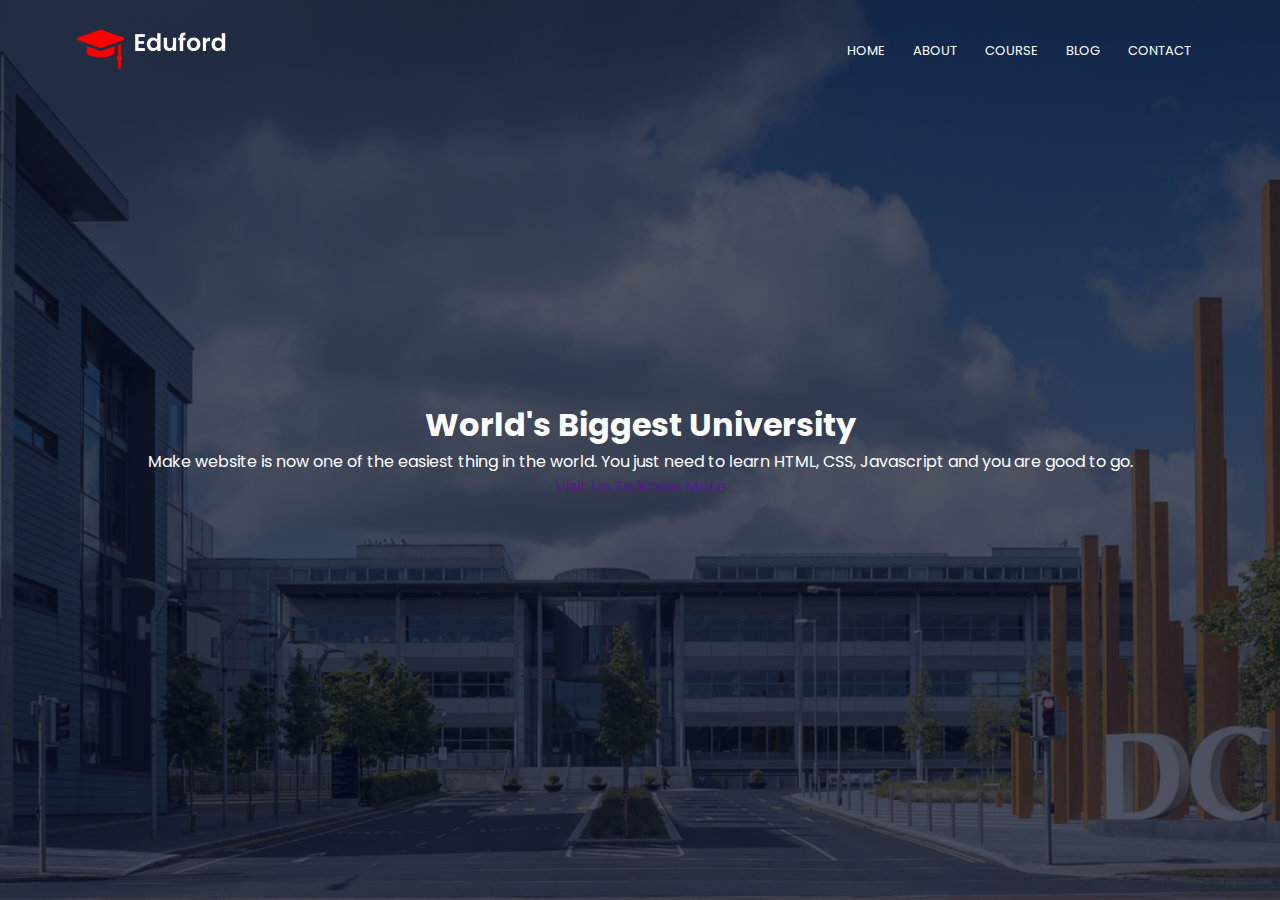
==== index.html @ a38639d3 "Add new file" ====
<!DOCTYPE html>
<html lang="en">
    <head>
        <meta name="viewport" content="width=device-width, initial-scale=1.0">
        <title>University Website Design - Easy Tutorials</title>
        <link rel="stylesheet" href="styles.css">
        <link rel="preconnect" href="https://fonts.googleapis.com">
        <link rel="preconnect" href="https://fonts.gstatic.com" crossorigin>
        <link href="https://fonts.googleapis.com/css2?family=Poppins:wght@100;200;300;400;600;700&display=swap" rel="stylesheet">
    </head>

    <body>
        <section class="header"> 
            <nav>
                <a href="index.html"><img src="images/logo.png" alt="Logo"></a>
                <div class="nav-links">
                    <ul>
                        <li><a href="">HOME</a></li>
                        <li><a href="">ABOUT</a></li>
                        <li><a href="">COURSE</a></li>
                        <li><a href="">BLOG</a></li>
                        <li><a href="">CONTACT</a></li>
                    </ul>
                </div>
            </nav>
            <div class="text-box">
                <h1>World's Biggest University</h1>
                <p>Make website is now one of the easiest thing in the world. You just need
                    to learn HTML, CSS, Javascript and you are good to go.
                </p>
                <a href="">Visit Us To Know More</a>
            </div>
        </section>

    </body>
</html>
---- styles.css ----
*{
    padding: 0;
    margin: 0;
    font-family: 'Poppins', sans-serif;
}

.header {
    min-height: 100vh;
    width: 100%;
    background-image: linear-gradient(rgba(4,9,30,0.7), rgba(4,9,30,0.7)), url(images/banner.png);
    background-position: center;
    background-size: cover;
    position: relative;
}
nav{
    display: flex;
    padding: 2% 6%;
    justify-content: space-between;
    align-items: center;
}
nav img {
    width: 150px;
}
.nav-links{
    flex: 1;
    text-align: right;
}
.nav-links ul li {
    list-style: none;
    display: inline-block;
    padding: 8px 12px;
    position: relative;
}
.nav-links ul li a {
    color: #fff;
    text-decoration: none;
    font-size: 13px;
}
.nav-links ul li::after{
    content: '';
    width: 0%;
    height: 2px;
    background: #f44336;
    display: block;
    margin: auto;
    transition: 0.5s;
}
.nav-links ul li:hover::after{
    width: 100%;
}
.text-box{
    width: 90%;
    color: #fff;
    position: absolute;
    top: 50%;
    left: 50%;
    transform: translate(-50%, -50%);
    text-align: center;
}
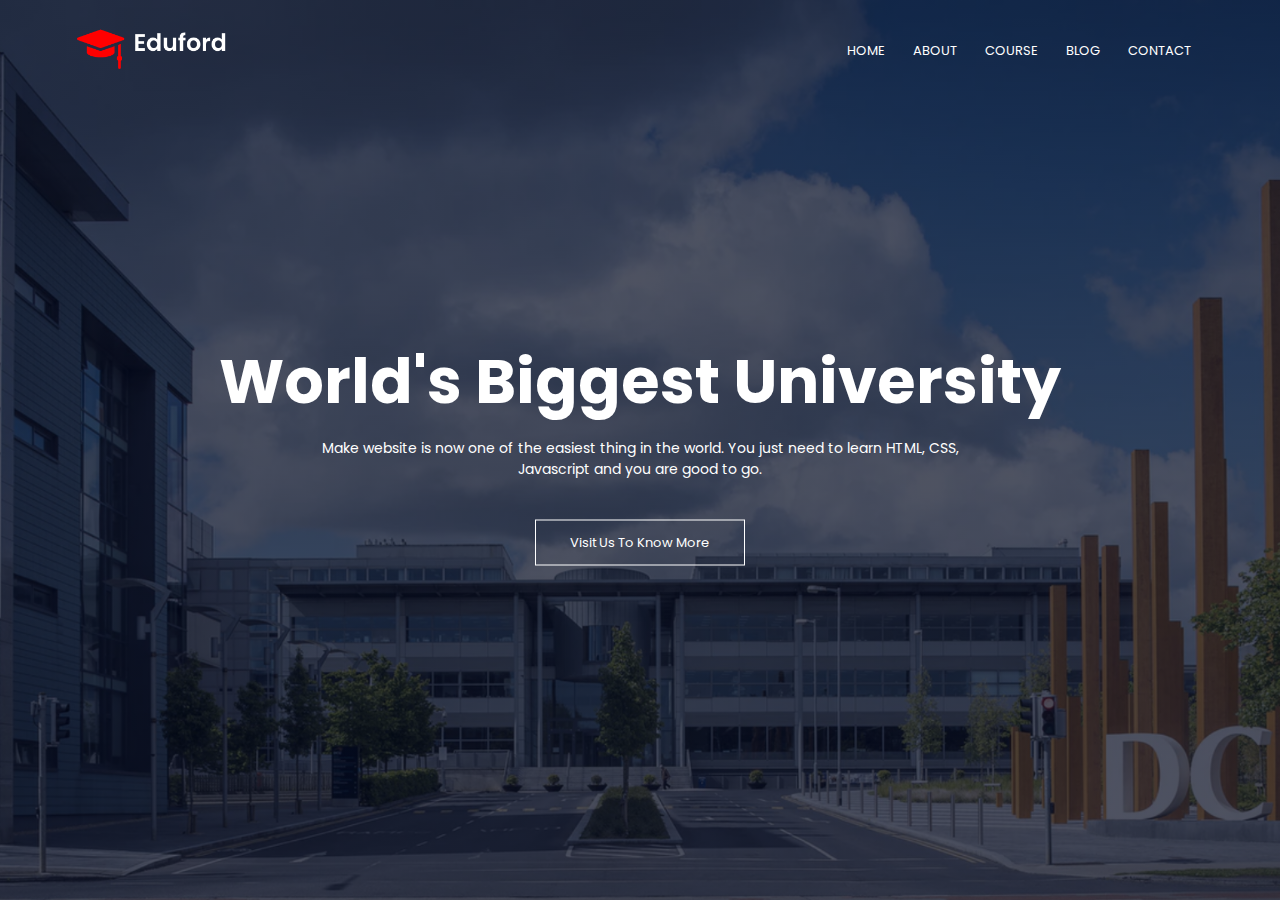
==== commit 38216113: "update index.html" ====
--- a/index.html
+++ b/index.html
@@ -26,9 +26,9 @@
             <div class="text-box">
                 <h1>World's Biggest University</h1>
                 <p>Make website is now one of the easiest thing in the world. You just need
-                    to learn HTML, CSS, Javascript and you are good to go.
+                    to learn HTML, CSS, <br> Javascript and you are good to go.
                 </p>
-                <a href="">Visit Us To Know More</a>
+                <a href="" class="hero-btn">Visit Us To Know More</a>
             </div>
         </section>
 
--- a/styles.css
+++ b/styles.css
@@ -56,4 +56,27 @@
     left: 50%;
     transform: translate(-50%, -50%);
     text-align: center;
-}+}
+.text-box h1{
+    font-size: 62px;
+}
+.text-box p{
+    margin: 10px 0 40px;
+    font-size: 14px;
+    color: #fff
+}
+.hero-btn{
+    display: inline-block;
+    text-decoration: none;
+    color: #fff;
+    border: 1px solid #fff;
+    padding: 12px 34px;
+    font-size: 13px;
+    background: transparent;
+    position: relative;
+    cursor: pointer;
+}
+
+
+
+
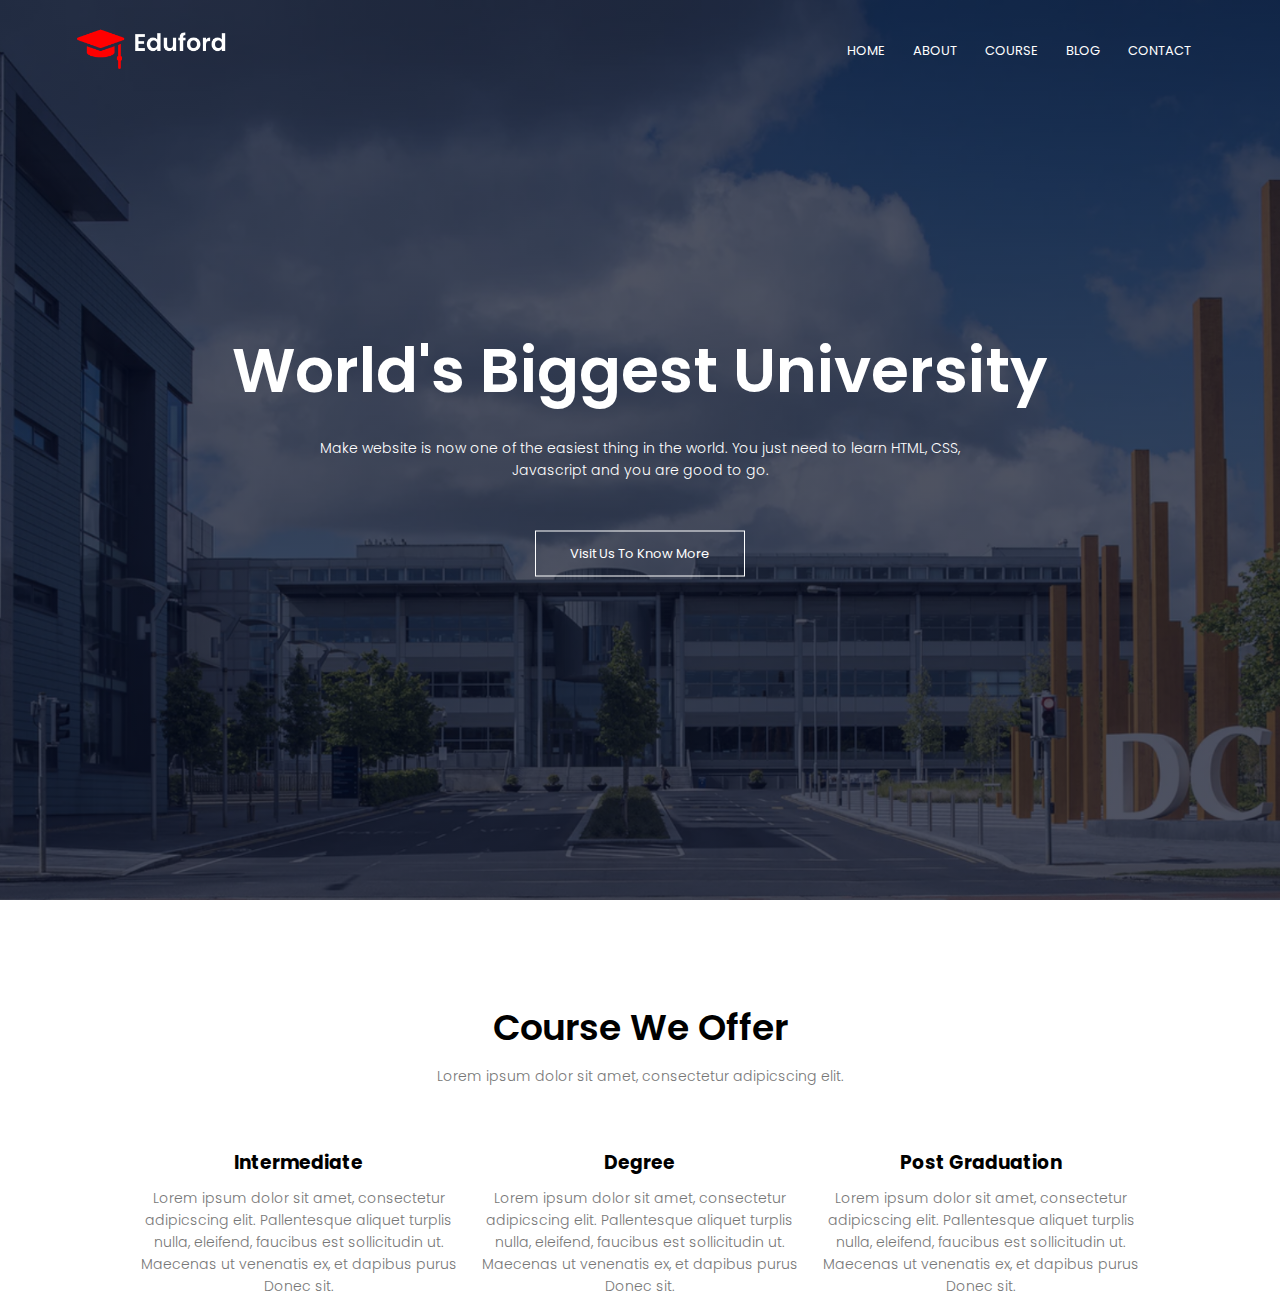
==== commit a056fd4c: "add course" ====
--- a/index.html
+++ b/index.html
@@ -32,5 +32,38 @@
             </div>
         </section>
 
+        <!-- Course-->
+        <section class="course">
+            <h1>Course We Offer</h1>
+            <p>Lorem ipsum dolor sit amet, consectetur adipicscing elit.</p>
+
+            <div class="row">
+                <div class="course-col">
+                    <h3>Intermediate</h3>
+                    <p>Lorem ipsum dolor sit amet, consectetur adipicscing elit.
+                        Pallentesque aliquet turplis nulla, eleifend, faucibus est
+                        sollicitudin ut. Maecenas ut venenatis ex, et dapibus purus
+                        Donec sit.
+                    </p>
+                </div>
+                <div class="course-col">
+                    <h3>Degree</h3>
+                    <p>Lorem ipsum dolor sit amet, consectetur adipicscing elit.
+                        Pallentesque aliquet turplis nulla, eleifend, faucibus est
+                        sollicitudin ut. Maecenas ut venenatis ex, et dapibus purus
+                        Donec sit.
+                    </p>
+                </div>
+                <div class="course-col">
+                    <h3>Post Graduation</h3>
+                    <p>Lorem ipsum dolor sit amet, consectetur adipicscing elit.
+                        Pallentesque aliquet turplis nulla, eleifend, faucibus est
+                        sollicitudin ut. Maecenas ut venenatis ex, et dapibus purus
+                        Donec sit.
+                    </p>
+                </div>
+            </div>
+        </section>
+
     </body>
 </html>--- a/styles.css
+++ b/styles.css
@@ -76,7 +76,36 @@
     position: relative;
     cursor: pointer;
 }
+.hero-btn:hover{
+    border: 1px solid #f44336;
+    background: #f44336;
+    transition: 1s;
+}
 
 
+/* ---Course--- */
+.course{
+    width: 80%;
+    margin: auto;
+    text-align: center;
+    padding-top: 100px;
+}
+h1{
+    font-size: 36px;
+    font-weight: 600;
+}
+p{
+    color: #777;
+    font-size: 14px;
+    font-weight: 300;
+    line-height: 22px;
+    padding: 10px;
+}
+
+.row{
+    margin-top: 5%;
+    display: flex;
+    justify-content: space-between;
+}
 
 
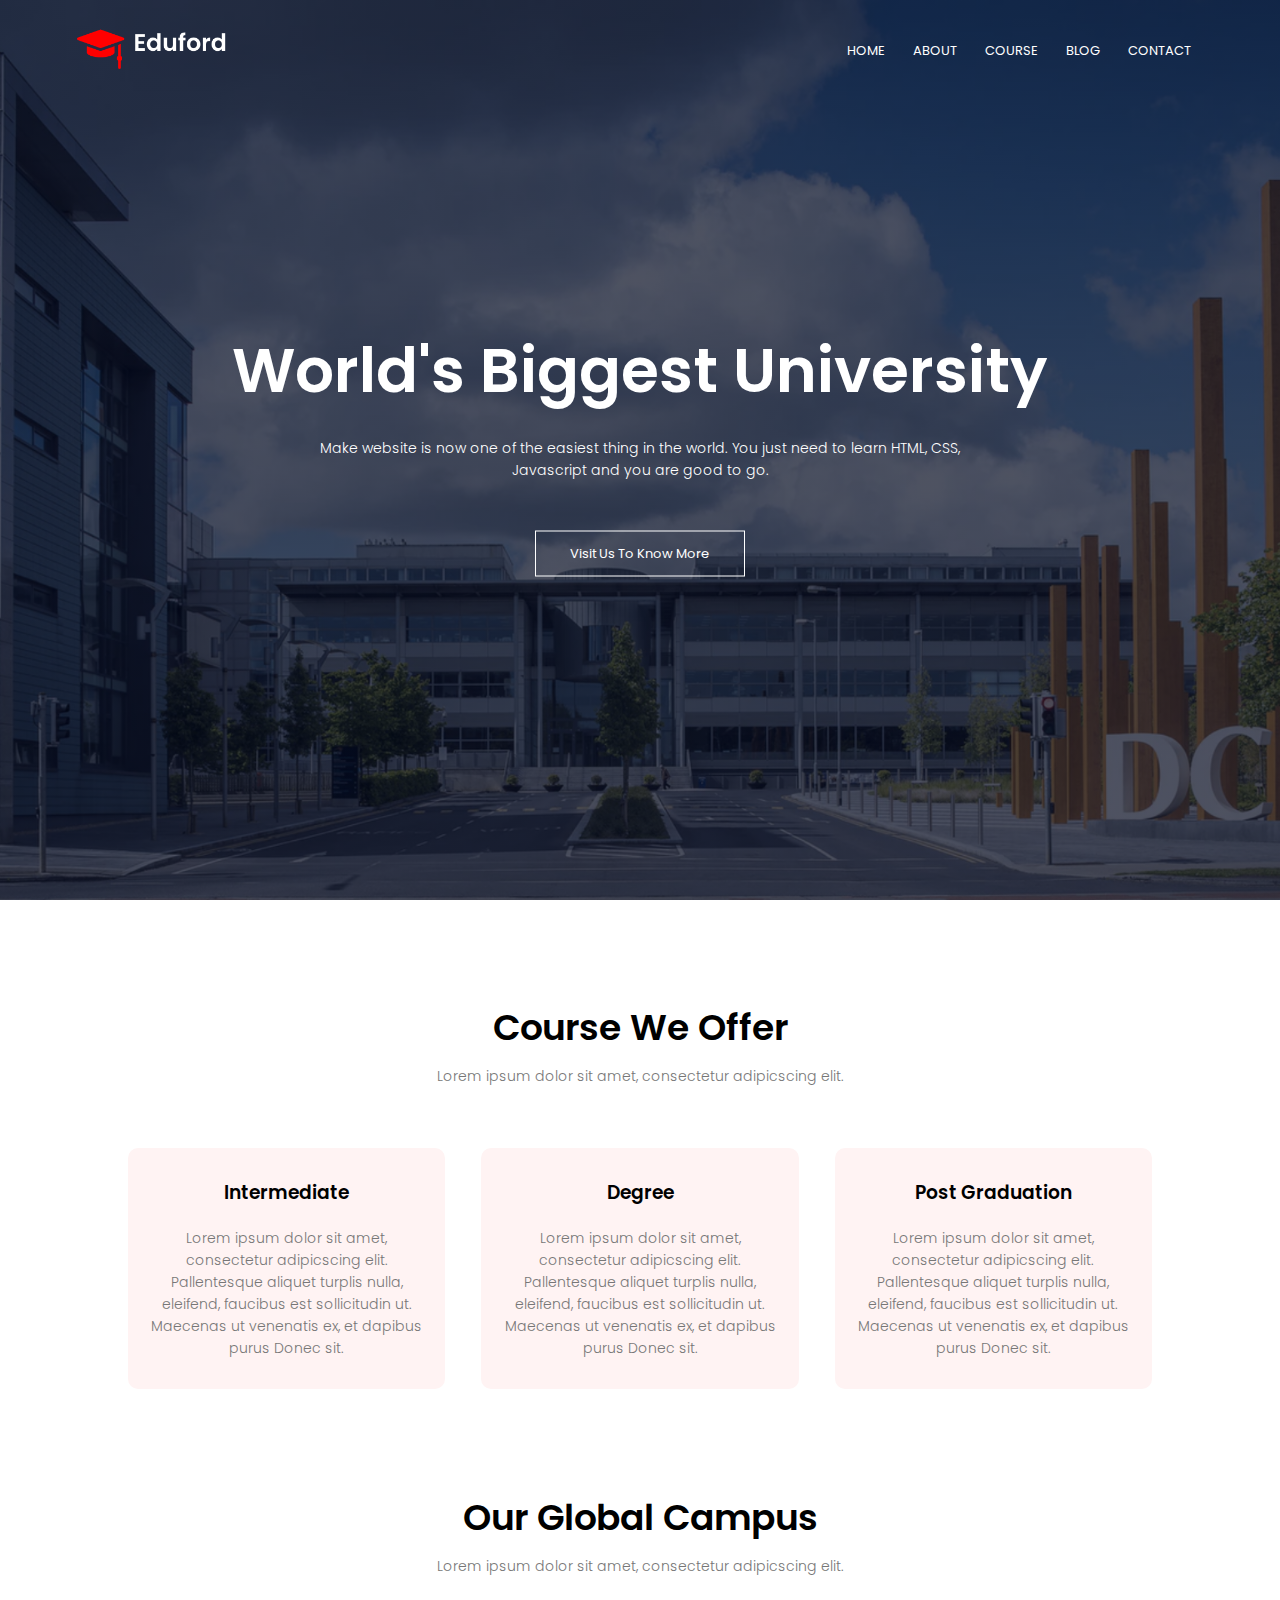
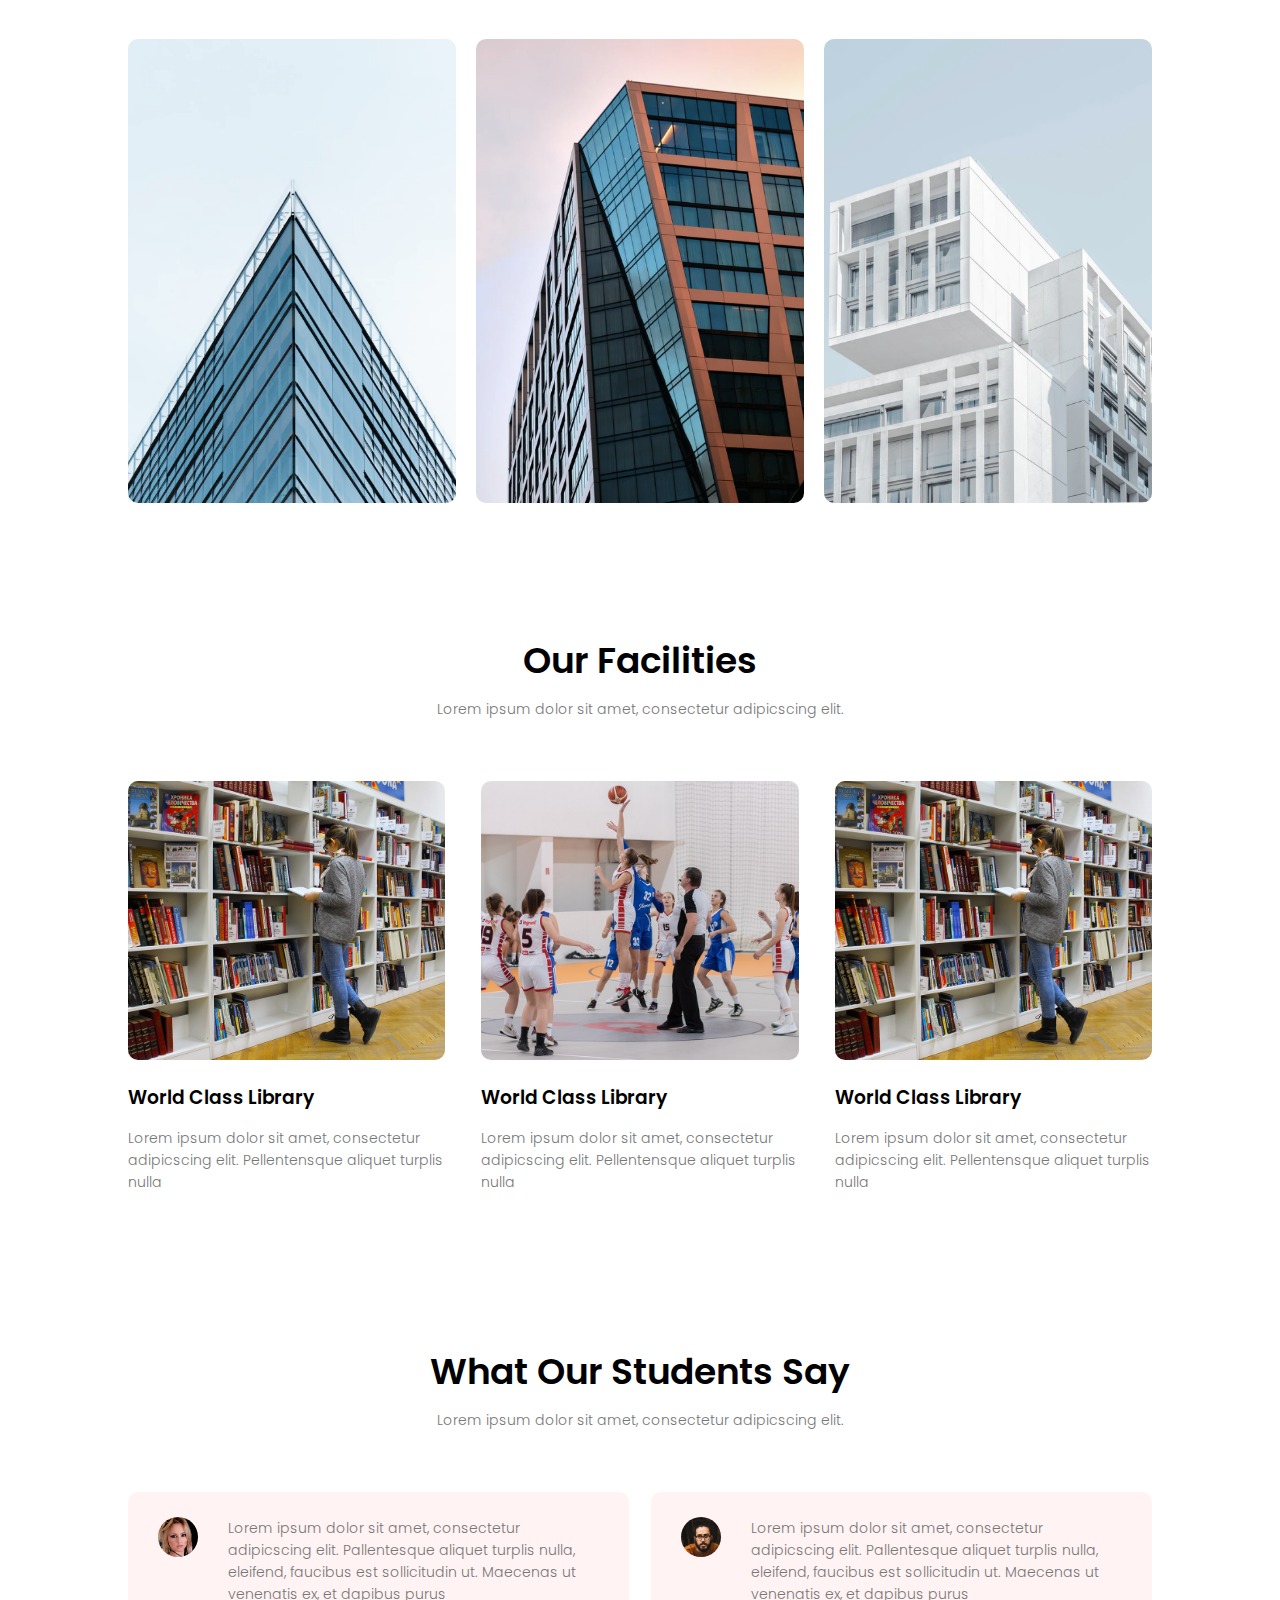
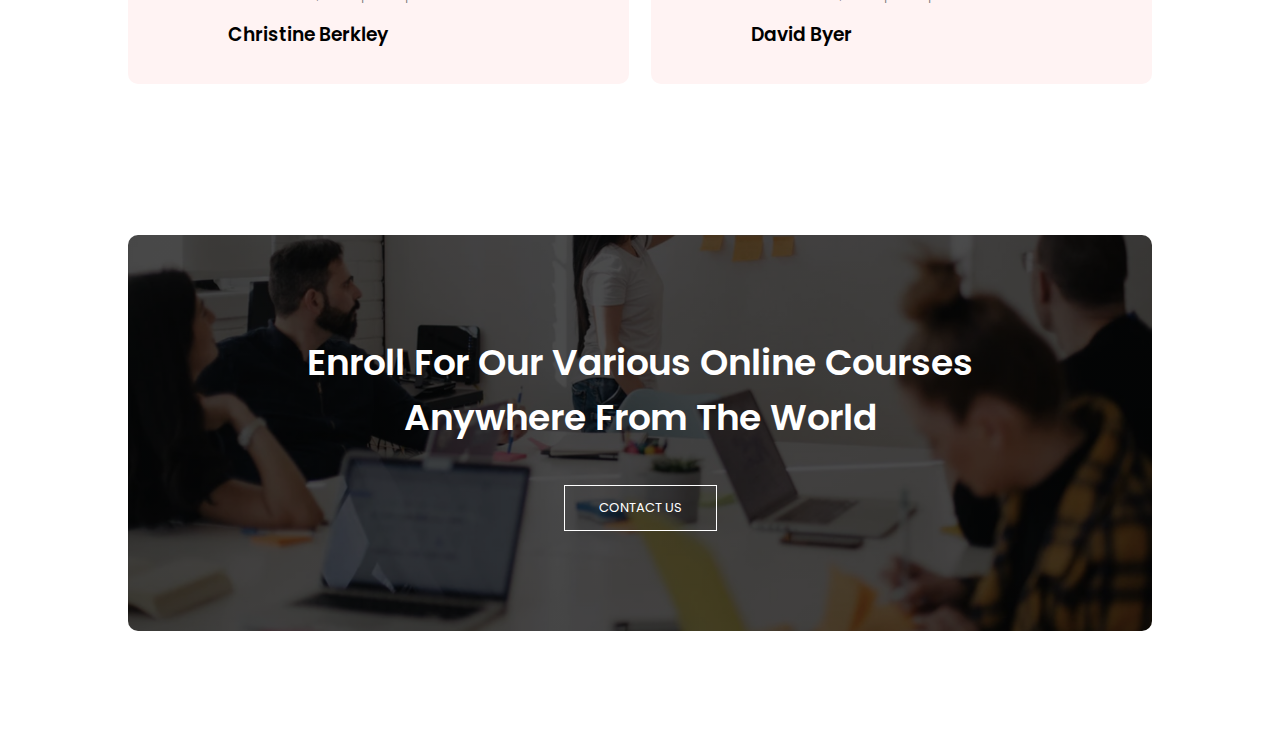
==== commit c037d4b6: "add testimonial and cta" ====
--- a/index.html
+++ b/index.html
@@ -65,5 +65,92 @@
             </div>
         </section>
 
+        <!-- Campus-->
+        <section class="campus">
+            <h1>Our Global Campus</h1>
+            <p>Lorem ipsum dolor sit amet, consectetur adipicscing elit.</p>
+
+            <div class="row">
+                <div class="campus-col">
+                    <img src="images/london.png" alt="London">
+                    <div class="layer">
+                        <h3>LONDON</h3>
+                    </div>
+                </div>
+                <div class="campus-col">
+                    <img src="images/newyork.png" alt="New York">
+                    <div class="layer">
+                        <h3>NEW YORK</h3>
+                    </div>
+                </div>
+                <div class="campus-col">
+                    <img src="images/washington.png" alt="Washington">
+                    <div class="layer">
+                        <h3>WASHINGTON</h3>
+                    </div>
+                </div>
+            </div>
+        </section>
+
+        <!-- Facilities-->
+        <section class="facilities">
+            <h1>Our Facilities</h1>
+            <p>Lorem ipsum dolor sit amet, consectetur adipicscing elit.</p>
+            
+            <div class="row">
+                <div class="facilities-col">
+                    <img src="images/library.png" alt="Library">
+                    <h3>World Class Library</h3>
+                    <p>Lorem ipsum dolor sit amet, consectetur adipicscing elit.
+                        Pellentensque aliquet turplis nulla</p>
+                </div>
+                <div class="facilities-col">
+                    <img src="images/basketball.png" alt="Basketball">
+                    <h3>World Class Library</h3>
+                    <p>Lorem ipsum dolor sit amet, consectetur adipicscing elit.
+                        Pellentensque aliquet turplis nulla</p>
+                </div>
+                <div class="facilities-col">
+                    <img src="images/library.png" alt="Library">
+                    <h3>World Class Library</h3>
+                    <p>Lorem ipsum dolor sit amet, consectetur adipicscing elit.
+                        Pellentensque aliquet turplis nulla</p>
+                </div>
+            </div>
+        </section>
+
+        <!-- Testimonials-->
+        <section class="testimonials">
+            <h1>What Our Students Say</h1>
+            <p>Lorem ipsum dolor sit amet, consectetur adipicscing elit.</p>
+            
+            <div class="row">
+                <div class="testimonial-col">
+                    <img src="images/user1.jpg" alt="User1">
+                    <div>
+                        <p>Lorem ipsum dolor sit amet, consectetur adipicscing elit.
+                            Pallentesque aliquet turplis nulla, eleifend, faucibus est
+                            sollicitudin ut. Maecenas ut venenatis ex, et dapibus purus</p>
+                        <h3>Christine Berkley</h3>
+                    </div>
+                </div>
+                <div class="testimonial-col">
+                    <img src="images/user2.jpg" alt="User2">
+                    <div>
+                        <p>Lorem ipsum dolor sit amet, consectetur adipicscing elit.
+                            Pallentesque aliquet turplis nulla, eleifend, faucibus est
+                            sollicitudin ut. Maecenas ut venenatis ex, et dapibus purus</p>
+                        <h3>David Byer</h3>
+                    </div>
+                </div>
+            </div>
+        </section>
+
+        <!--Call to action-->
+        <section class="cta">
+            <h1>Enroll For Our Various Online Courses <br> Anywhere From The World</h1>
+            <a href="" class="hero-btn">CONTACT US</a>
+        </section>
+
     </body>
 </html>--- a/styles.css
+++ b/styles.css
@@ -101,11 +101,149 @@
     line-height: 22px;
     padding: 10px;
 }
-
 .row{
     margin-top: 5%;
     display: flex;
     justify-content: space-between;
 }
-
-
+.course-col{
+    flex-basis: 31%;
+    background: #fff3f3;
+    border-radius: 10px;
+    margin-bottom: 5%;
+    padding: 20px 12px;
+    box-sizing: border-box;
+    transition: 0.5s;
+}
+h3{
+    text-align: center;
+    font-weight: 600;
+    margin: 10px 0;
+}
+.course-col:hover{
+    box-shadow: 0 0 20px 0px rgba(0,0,0,0.2);
+}
+
+/* Campus */
+.campus{
+    width: 80%;
+    margin: auto;
+    text-align: center;
+    padding-top: 50px;
+}
+.campus-col{
+    flex-basis: 32%;
+    border-radius: 10px;
+    margin-bottom: 30px;
+    position: relative;
+    overflow: hidden;
+}
+.campus-col img {
+    width: 100%;
+    display: block;
+}
+.layer{
+    background: transparent;
+    height: 100%;
+    width: 100%;
+    position: absolute;
+    top: 0;
+    left: 0;
+    transition: 0.5s;
+}
+.layer:hover{
+    background: rgba(226,0,0,0.7);
+}
+.layer h3{
+    width: 100%;
+    font-weight: 500;
+    color: #fff;
+    font-size: 26px;
+    bottom: 0;
+    left: 50%;
+    transform: translateX(-50%);
+    position: absolute;
+    opacity: 0;
+    transition: 0.5s;
+}
+.layer:hover h3{
+    bottom: 49%;
+    opacity: 1;
+}
+
+
+/* Facilities */
+.facilities{
+    width: 80%;
+    margin: auto;
+    text-align: center;
+    padding-top: 100px;
+}
+.facilities-col{
+    flex-basis: 31%;
+    border-radius: 10px;
+    margin-bottom: 5%;
+    text-align: left;
+}
+.facilities-col img{
+    width: 100%;
+    border-radius: 10px;
+}
+.facilities-col p {
+    padding: 0;
+}
+.facilities-col h3{
+    margin-top: 16px;
+    margin-bottom: 15px;
+    text-align: left;
+}
+
+/* Testimonials */
+.testimonials{
+    width: 80%;
+    margin: auto;
+    padding-top: 100px;
+    text-align: center;
+}
+.testimonial-col{
+    flex-basis: 44%;
+    border-radius: 10px;
+    margin-bottom: 5%;
+    text-align: left;
+    background: #fff3f3;
+    padding: 25px;
+    cursor: pointer;
+    display: flex;
+}
+.testimonial-col img{
+    height: 40px;
+    margin-left: 5px;
+    margin-right: 30px;
+    border-radius: 50%;
+}
+.testimonial-col p{
+    padding: 0;
+}
+.testimonial-col h3{
+    margin-top: 15px;
+    text-align: left;
+}
+
+/*Call To Action*/
+.cta{
+    margin: 100px auto;
+    width: 80%;
+    background-image: linear-gradient(rgba(0,0,0,0.7), rgba(0,0,0,0.7)), url(images/banner2.jpg);
+    background-position: center;
+    background-size: cover;
+    border-radius: 10px;
+    text-align: center;
+    padding: 100px 0;
+}
+.cta h1{
+    color: #fff;
+    margin-bottom: 40px;
+    padding: 0;
+}
+
+
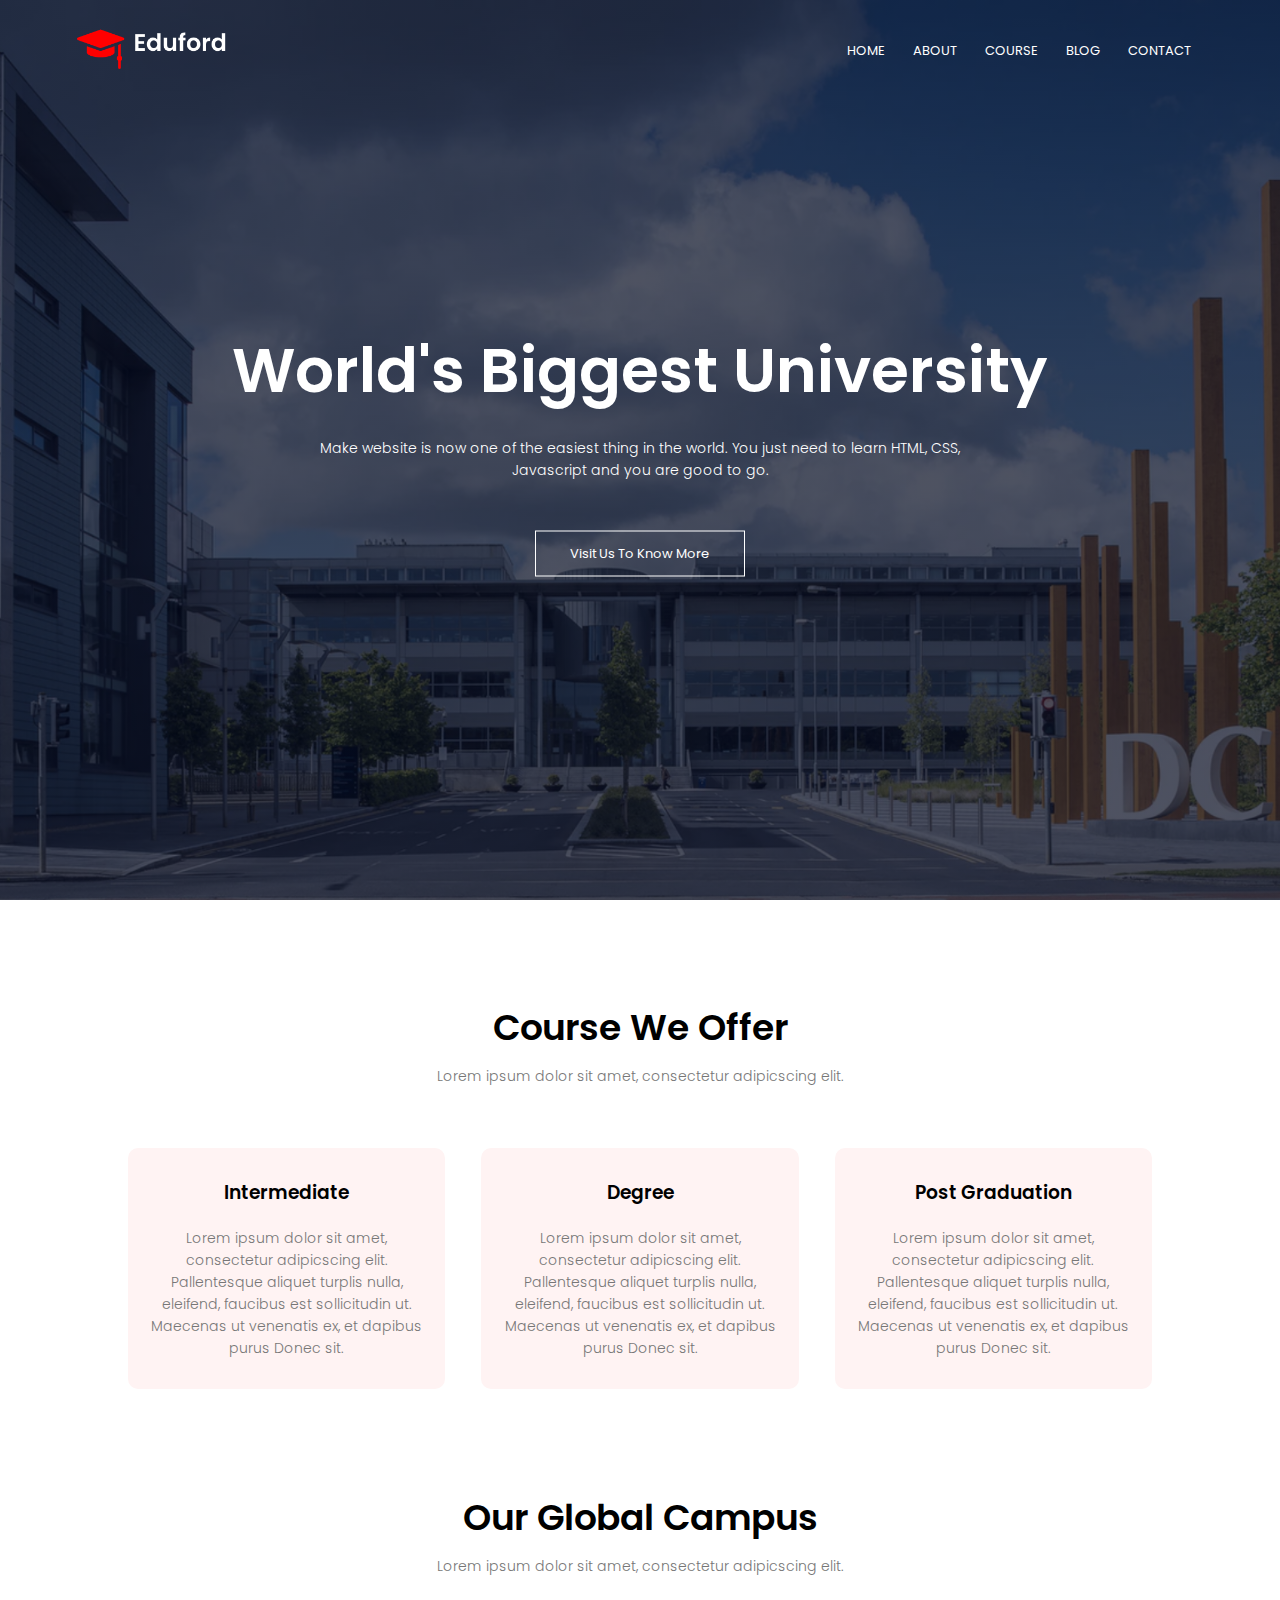
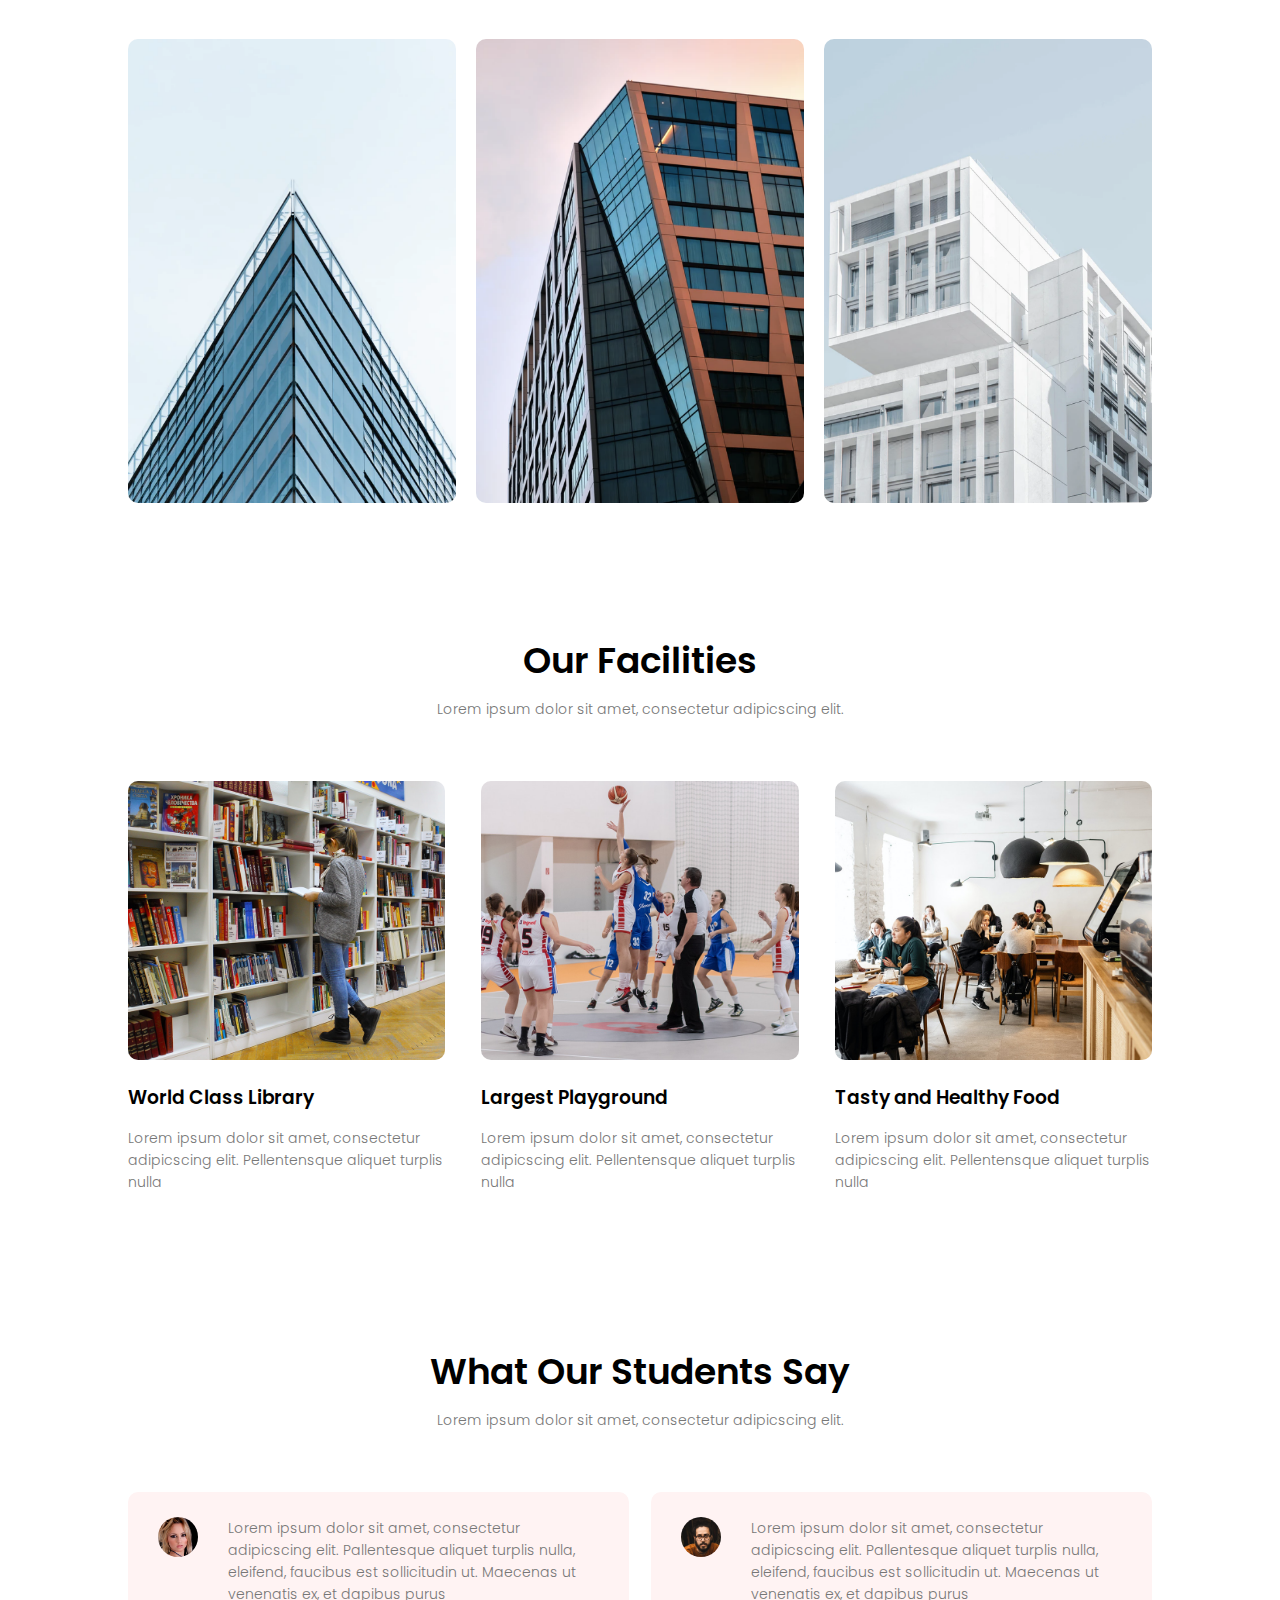
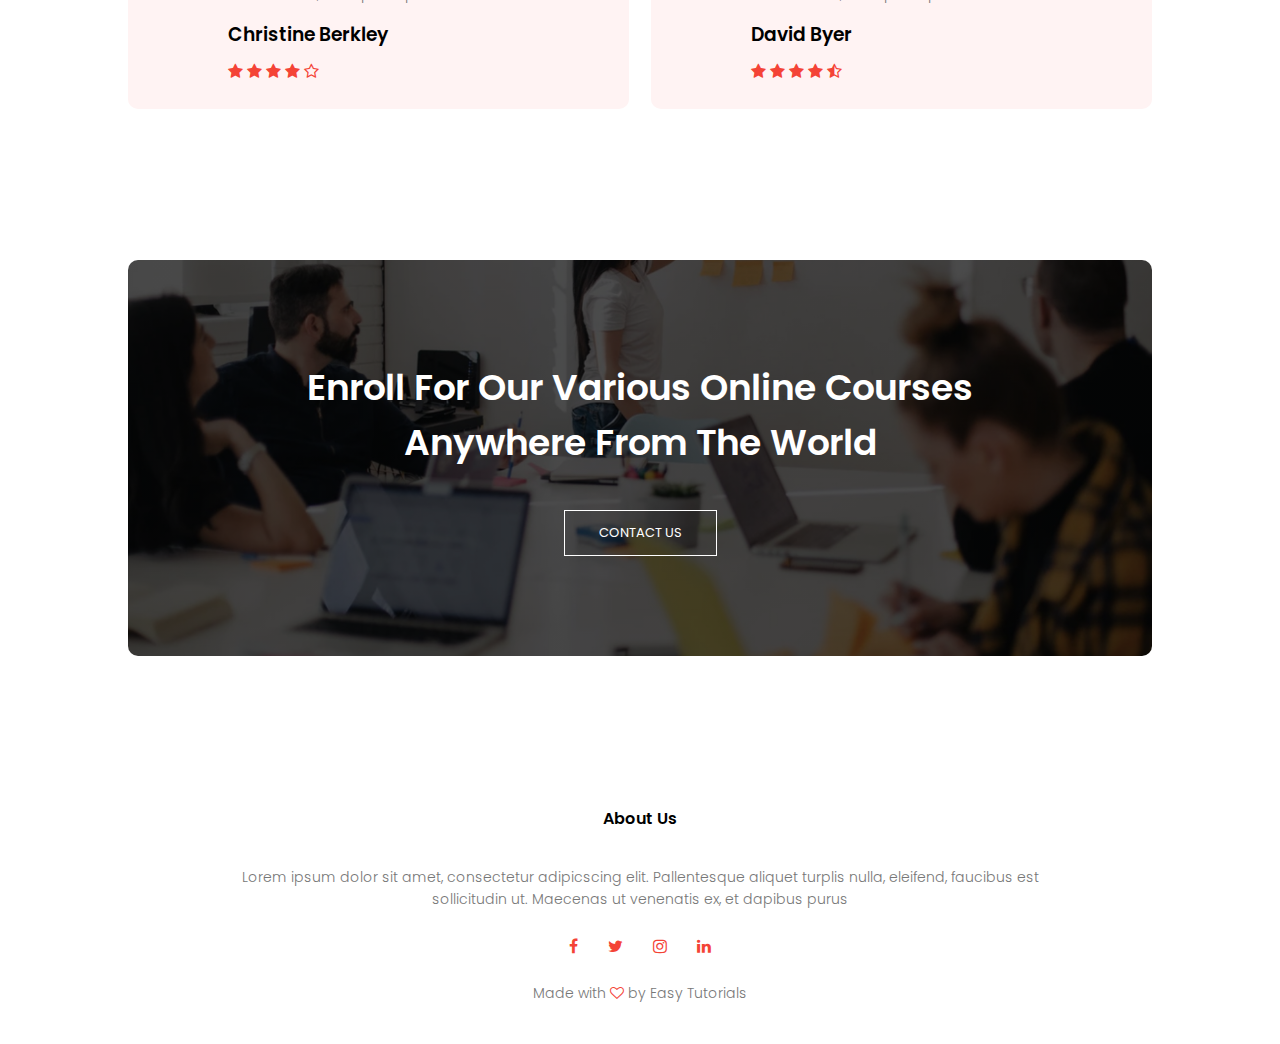
==== commit 48525e3f: "update icons star brand anything" ====
--- a/index.html
+++ b/index.html
@@ -7,13 +7,17 @@
         <link rel="preconnect" href="https://fonts.googleapis.com">
         <link rel="preconnect" href="https://fonts.gstatic.com" crossorigin>
         <link href="https://fonts.googleapis.com/css2?family=Poppins:wght@100;200;300;400;600;700&display=swap" rel="stylesheet">
+        <link rel="stylesheet" href="https://stackpath.bootstrapcdn.com/font-awesome/4.7.0/css/font-awesome.min.css">
+
+        
     </head>
 
     <body>
         <section class="header"> 
             <nav>
                 <a href="index.html"><img src="images/logo.png" alt="Logo"></a>
-                <div class="nav-links">
+                <div class="nav-links" id="navLinks">
+                    <i class="fa fa-times" onclick="hideMenu()"></i>
                     <ul>
                         <li><a href="">HOME</a></li>
                         <li><a href="">ABOUT</a></li>
@@ -22,6 +26,7 @@
                         <li><a href="">CONTACT</a></li>
                     </ul>
                 </div>
+                <i class="fa fa-bars" onclick="showMenu()"></i>
             </nav>
             <div class="text-box">
                 <h1>World's Biggest University</h1>
@@ -106,13 +111,13 @@
                 </div>
                 <div class="facilities-col">
                     <img src="images/basketball.png" alt="Basketball">
-                    <h3>World Class Library</h3>
+                    <h3>Largest Playground</h3>
                     <p>Lorem ipsum dolor sit amet, consectetur adipicscing elit.
                         Pellentensque aliquet turplis nulla</p>
                 </div>
                 <div class="facilities-col">
-                    <img src="images/library.png" alt="Library">
-                    <h3>World Class Library</h3>
+                    <img src="images/cafeteria.png" alt="Cafeteria">
+                    <h3>Tasty and Healthy Food</h3>
                     <p>Lorem ipsum dolor sit amet, consectetur adipicscing elit.
                         Pellentensque aliquet turplis nulla</p>
                 </div>
@@ -132,6 +137,11 @@
                             Pallentesque aliquet turplis nulla, eleifend, faucibus est
                             sollicitudin ut. Maecenas ut venenatis ex, et dapibus purus</p>
                         <h3>Christine Berkley</h3>
+                        <i class="fa fa-star" aria-hidden="true"></i>
+                        <i class="fa fa-star" aria-hidden="true"></i>
+                        <i class="fa fa-star" aria-hidden="true"></i>
+                        <i class="fa fa-star" aria-hidden="true"></i>
+                        <i class="fa fa-star-o" aria-hidden="true"></i>
                     </div>
                 </div>
                 <div class="testimonial-col">
@@ -141,6 +151,11 @@
                             Pallentesque aliquet turplis nulla, eleifend, faucibus est
                             sollicitudin ut. Maecenas ut venenatis ex, et dapibus purus</p>
                         <h3>David Byer</h3>
+                        <i class="fa fa-star" aria-hidden="true"></i>
+                        <i class="fa fa-star" aria-hidden="true"></i>
+                        <i class="fa fa-star" aria-hidden="true"></i>
+                        <i class="fa fa-star" aria-hidden="true"></i>
+                        <i class="fa fa-star-half-o" aria-hidden="true"></i> 
                     </div>
                 </div>
             </div>
@@ -151,6 +166,30 @@
             <h1>Enroll For Our Various Online Courses <br> Anywhere From The World</h1>
             <a href="" class="hero-btn">CONTACT US</a>
         </section>
-
+        
+        <!--Footer-->
+        <section class="footer">
+            <h4>About Us</h4>
+            <p>Lorem ipsum dolor sit amet, consectetur adipicscing elit.
+                Pallentesque aliquet turplis nulla, eleifend, faucibus est <br>
+                sollicitudin ut. Maecenas ut venenatis ex, et dapibus purus</p>
+            <div class="icons">
+                <i class="fa fa-facebook" aria-hidden="true"></i>
+                <i class="fa fa-twitter" aria-hidden="true"></i>
+                <i class="fa fa-instagram" aria-hidden="true"></i>
+                <i class="fa fa-linkedin" aria-hidden="true"></i>
+            </div>
+            <p>Made with <i class="fa fa-heart-o" aria-hidden="true"></i> by Easy Tutorials</p>
+        </section>
+        
+        <script>
+            var navLinks = document.getElementById("navLinks");
+            function showMenu(){
+                navLinks.style.right = "0px";
+            }
+            function hideMenu(){
+                navLinks.style.right = "-200px"
+            }
+        </script>
     </body>
 </html>--- a/styles.css
+++ b/styles.css
@@ -82,6 +82,38 @@
     transition: 1s;
 }
 
+nav .fa{
+    display: none;
+}
+@media(max-width: 700px){
+    .text-box h1{
+        font-size: 20px;
+    }
+    .nav-links ul li {
+        display: block;
+    }
+    .nav-links{
+        position: absolute;
+        background: #f44336;
+        height: 100vh;
+        width: 200px;
+        top: 0; 
+        right: -200px;
+        text-align: left;
+        z-index: 2;
+        transition: 1s;
+    }
+    nav .fa{
+        display: block;
+        color: #fff;
+        margin: 10px;
+        font-size: 22px;
+        cursor: pointer;
+    }
+    .nav-links ul{
+        padding: 30px;
+    }
+}
 
 /* ---Course--- */
 .course{
@@ -123,7 +155,11 @@
 .course-col:hover{
     box-shadow: 0 0 20px 0px rgba(0,0,0,0.2);
 }
-
+@media(max-width: 700px){
+    .row{
+        flex-direction: column;
+    }
+}
 /* Campus */
 .campus{
     width: 80%;
@@ -228,7 +264,15 @@
     margin-top: 15px;
     text-align: left;
 }
-
+.testimonial-col .fa{
+    color: #f44336;
+}
+@media(max-width: 700px){
+    .testimonial-col img{
+        margin-left: 0px;
+        margin-right: 30px;
+    }
+}
 /*Call To Action*/
 .cta{
     margin: 100px auto;
@@ -245,5 +289,30 @@
     margin-bottom: 40px;
     padding: 0;
 }
-
-
+@media(max-width: 700px){
+    .cta h1{
+        font-size: 24px;
+    }
+}
+
+/*Footer*/
+.footer{
+    width: 100%;
+    text-align: center;
+    padding: 30px 0;
+}
+.footer h4{
+    margin-bottom: 25px;
+    margin-top: 20px;
+    font-weight: 600;
+}
+.icons .fa{
+    color: #f44336;
+    margin: 0 13px;
+    cursor: pointer;
+    padding: 18px 0;
+}
+.fa-heart-o{
+    color: #f44336;
+}
+
